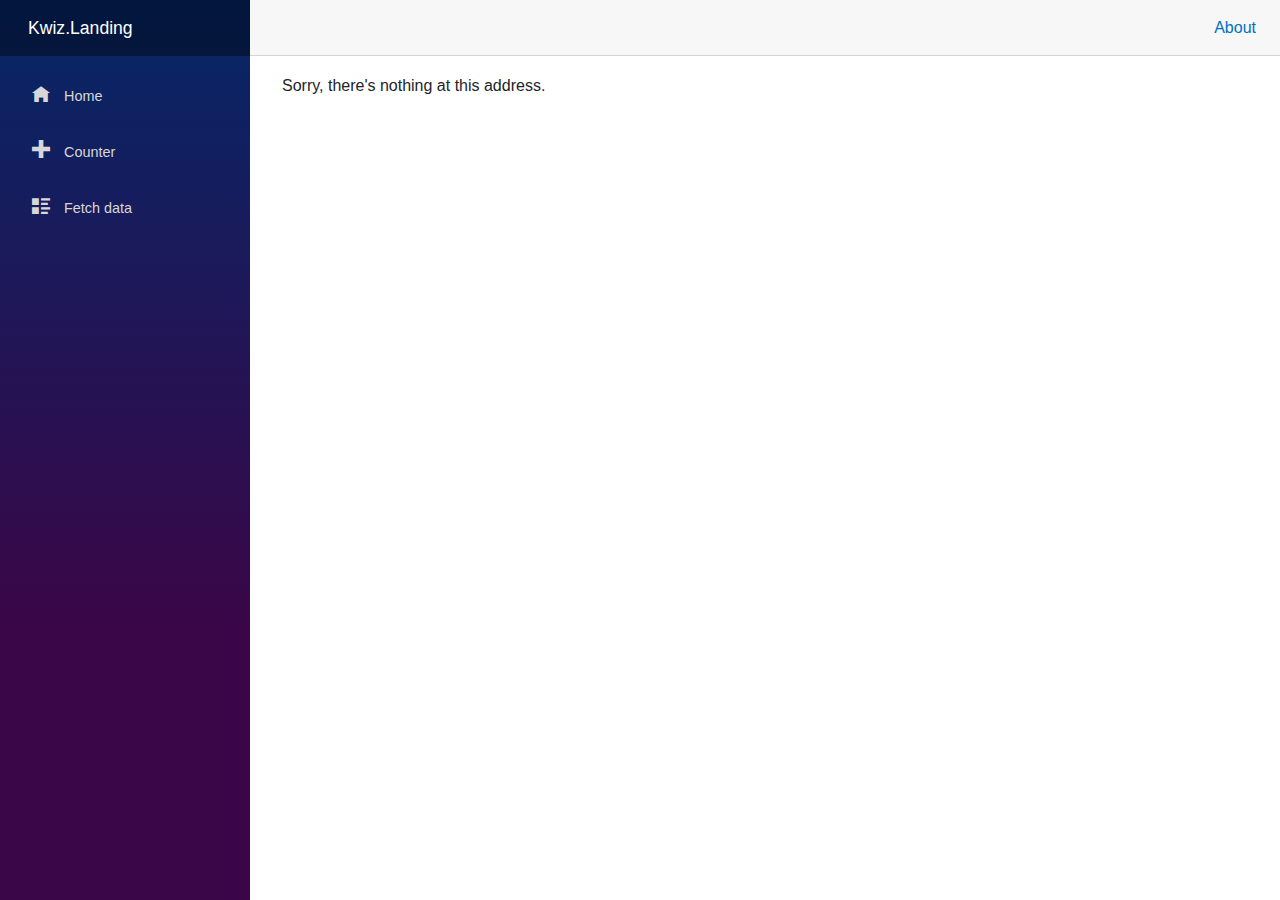
==== index.html @ 5d17f2ea "Deploying to gh-pages from @ raqamli/kwiz-landing@42d4bae87a7e8c31ee3aff3a5c0ec9b0adf59ce6 🚀" ====
<!DOCTYPE html>
<html lang="en">

<head>
    <meta charset="utf-8" />
    <meta name="viewport" content="width=device-width, initial-scale=1.0, maximum-scale=1.0, user-scalable=no" />
    <title>Kwiz.Landing</title>
    <base href="/" />
    <link href="css/bootstrap/bootstrap.min.css" rel="stylesheet" />
    <link href="css/app.css" rel="stylesheet" />
    <link rel="icon" type="image/png" href="favicon.png" />
    <link href="Kwiz.Landing.styles.css" rel="stylesheet" />
</head>

<body>
    <div id="app">
        <svg class="loading-progress">
            <circle r="40%" cx="50%" cy="50%" />
            <circle r="40%" cx="50%" cy="50%" />
        </svg>
        <div class="loading-progress-text"></div>
    </div>

    <div id="blazor-error-ui">
        An unhandled error has occurred.
        <a href="" class="reload">Reload</a>
        <a class="dismiss">🗙</a>
    </div>
    <script src="_framework/blazor.webassembly.js"></script>
</body>

</html>
---- css/app.css ----
@import url('open-iconic/font/css/open-iconic-bootstrap.min.css');

html, body {
    font-family: 'Helvetica Neue', Helvetica, Arial, sans-serif;
}

h1:focus {
    outline: none;
}

a, .btn-link {
    color: #0071c1;
}

.btn-primary {
    color: #fff;
    background-color: #1b6ec2;
    border-color: #1861ac;
}

.btn:focus, .btn:active:focus, .btn-link.nav-link:focus, .form-control:focus, .form-check-input:focus {
  box-shadow: 0 0 0 0.1rem white, 0 0 0 0.25rem #258cfb;
}

.content {
    padding-top: 1.1rem;
}

.valid.modified:not([type=checkbox]) {
    outline: 1px solid #26b050;
}

.invalid {
    outline: 1px solid red;
}

.validation-message {
    color: red;
}

#blazor-error-ui {
    background: lightyellow;
    bottom: 0;
    box-shadow: 0 -1px 2px rgba(0, 0, 0, 0.2);
    display: none;
    left: 0;
    padding: 0.6rem 1.25rem 0.7rem 1.25rem;
    position: fixed;
    width: 100%;
    z-index: 1000;
}

    #blazor-error-ui .dismiss {
        cursor: pointer;
        position: absolute;
        right: 0.75rem;
        top: 0.5rem;
    }

.blazor-error-boundary {
    background: url([data-uri]) no-repeat 1rem/1.8rem, #b32121;
    padding: 1rem 1rem 1rem 3.7rem;
    color: white;
}

    .blazor-error-boundary::after {
        content: "An error has occurred."
    }

.loading-progress {
    position: relative;
    display: block;
    width: 8rem;
    height: 8rem;
    margin: 20vh auto 1rem auto;
}

    .loading-progress circle {
        fill: none;
        stroke: #e0e0e0;
        stroke-width: 0.6rem;
        transform-origin: 50% 50%;
        transform: rotate(-90deg);
    }

        .loading-progress circle:last-child {
            stroke: #1b6ec2;
            stroke-dasharray: calc(3.141 * var(--blazor-load-percentage, 0%) * 0.8), 500%;
            transition: stroke-dasharray 0.05s ease-in-out;
        }

.loading-progress-text {
    position: absolute;
    text-align: center;
    font-weight: bold;
    inset: calc(20vh + 3.25rem) 0 auto 0.2rem;
}

    .loading-progress-text:after {
        content: var(--blazor-load-percentage-text, "Loading");
    }
---- Kwiz.Landing.styles.css ----
/* /Shared/MainLayout.razor.rz.scp.css */
.page[b-2wgpesqyok] {
    position: relative;
    display: flex;
    flex-direction: column;
}

main[b-2wgpesqyok] {
    flex: 1;
}

.sidebar[b-2wgpesqyok] {
    background-image: linear-gradient(180deg, rgb(5, 39, 103) 0%, #3a0647 70%);
}

.top-row[b-2wgpesqyok] {
    background-color: #f7f7f7;
    border-bottom: 1px solid #d6d5d5;
    justify-content: flex-end;
    height: 3.5rem;
    display: flex;
    align-items: center;
}

    .top-row[b-2wgpesqyok]  a, .top-row[b-2wgpesqyok]  .btn-link {
        white-space: nowrap;
        margin-left: 1.5rem;
        text-decoration: none;
    }

    .top-row[b-2wgpesqyok]  a:hover, .top-row[b-2wgpesqyok]  .btn-link:hover {
        text-decoration: underline;
    }

    .top-row[b-2wgpesqyok]  a:first-child {
        overflow: hidden;
        text-overflow: ellipsis;
    }

@media (max-width: 640.98px) {
    .top-row:not(.auth)[b-2wgpesqyok] {
        display: none;
    }

    .top-row.auth[b-2wgpesqyok] {
        justify-content: space-between;
    }

    .top-row[b-2wgpesqyok]  a, .top-row[b-2wgpesqyok]  .btn-link {
        margin-left: 0;
    }
}

@media (min-width: 641px) {
    .page[b-2wgpesqyok] {
        flex-direction: row;
    }

    .sidebar[b-2wgpesqyok] {
        width: 250px;
        height: 100vh;
        position: sticky;
        top: 0;
    }

    .top-row[b-2wgpesqyok] {
        position: sticky;
        top: 0;
        z-index: 1;
    }

    .top-row.auth[b-2wgpesqyok]  a:first-child {
        flex: 1;
        text-align: right;
        width: 0;
    }

    .top-row[b-2wgpesqyok], article[b-2wgpesqyok] {
        padding-left: 2rem !important;
        padding-right: 1.5rem !important;
    }
}
/* /Shared/NavMenu.razor.rz.scp.css */
.navbar-toggler[b-2pjfpf9ldi] {
    background-color: rgba(255, 255, 255, 0.1);
}

.top-row[b-2pjfpf9ldi] {
    height: 3.5rem;
    background-color: rgba(0,0,0,0.4);
}

.navbar-brand[b-2pjfpf9ldi] {
    font-size: 1.1rem;
}

.oi[b-2pjfpf9ldi] {
    width: 2rem;
    font-size: 1.1rem;
    vertical-align: text-top;
    top: -2px;
}

.nav-item[b-2pjfpf9ldi] {
    font-size: 0.9rem;
    padding-bottom: 0.5rem;
}

    .nav-item:first-of-type[b-2pjfpf9ldi] {
        padding-top: 1rem;
    }

    .nav-item:last-of-type[b-2pjfpf9ldi] {
        padding-bottom: 1rem;
    }

    .nav-item[b-2pjfpf9ldi]  a {
        color: #d7d7d7;
        border-radius: 4px;
        height: 3rem;
        display: flex;
        align-items: center;
        line-height: 3rem;
    }

.nav-item[b-2pjfpf9ldi]  a.active {
    background-color: rgba(255,255,255,0.25);
    color: white;
}

.nav-item[b-2pjfpf9ldi]  a:hover {
    background-color: rgba(255,255,255,0.1);
    color: white;
}

@media (min-width: 641px) {
    .navbar-toggler[b-2pjfpf9ldi] {
        display: none;
    }

    .collapse[b-2pjfpf9ldi] {
        /* Never collapse the sidebar for wide screens */
        display: block;
    }
    
    .nav-scrollable[b-2pjfpf9ldi] {
        /* Allow sidebar to scroll for tall menus */
        height: calc(100vh - 3.5rem);
        overflow-y: auto;
    }
}
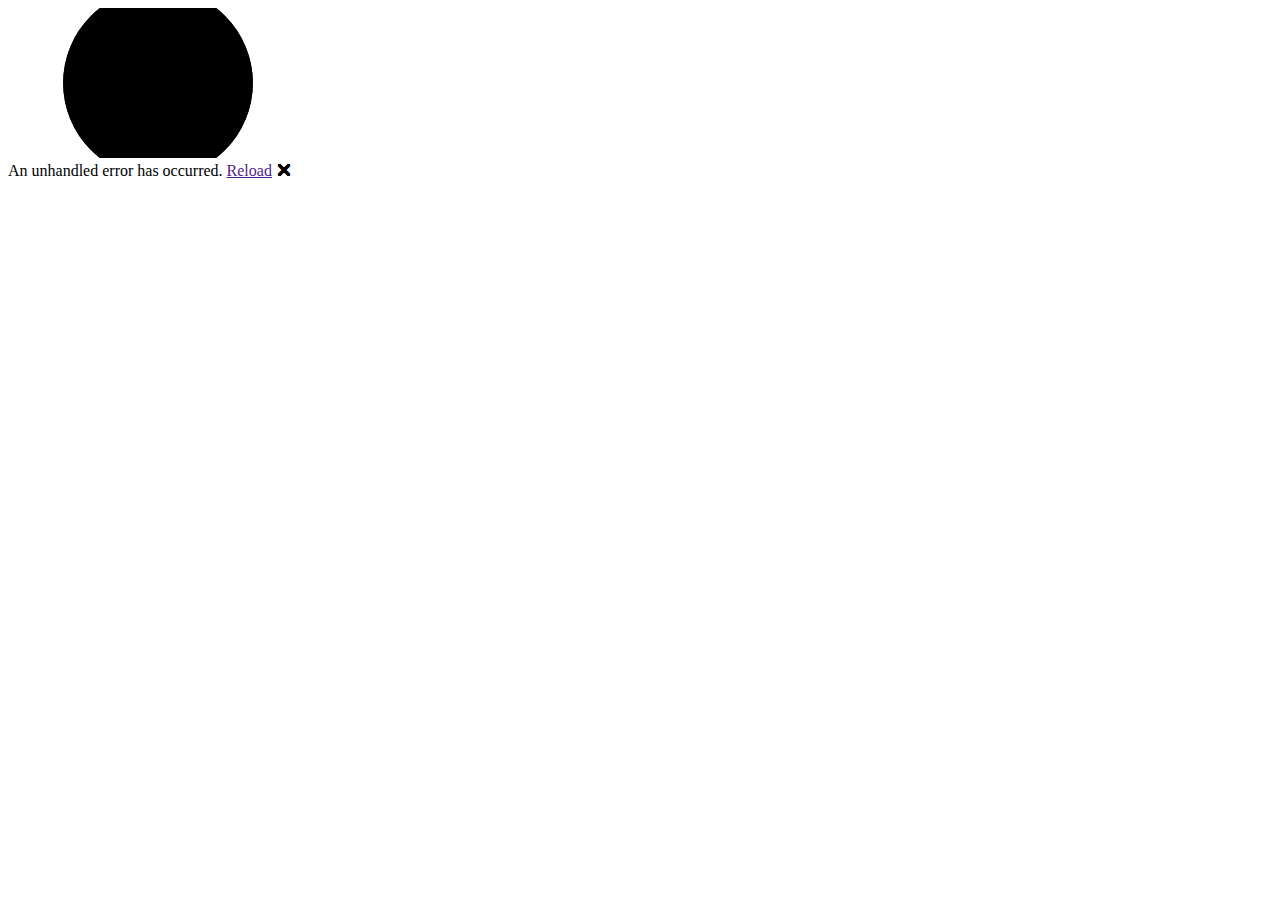
==== commit df7d3f3c: "Update index.html" ====
--- a/index.html
+++ b/index.html
@@ -5,7 +5,7 @@
     <meta charset="utf-8" />
     <meta name="viewport" content="width=device-width, initial-scale=1.0, maximum-scale=1.0, user-scalable=no" />
     <title>Kwiz.Landing</title>
-    <base href="/" />
+    <base href="kwiz-landing/" />
     <link href="css/bootstrap/bootstrap.min.css" rel="stylesheet" />
     <link href="css/app.css" rel="stylesheet" />
     <link rel="icon" type="image/png" href="favicon.png" />
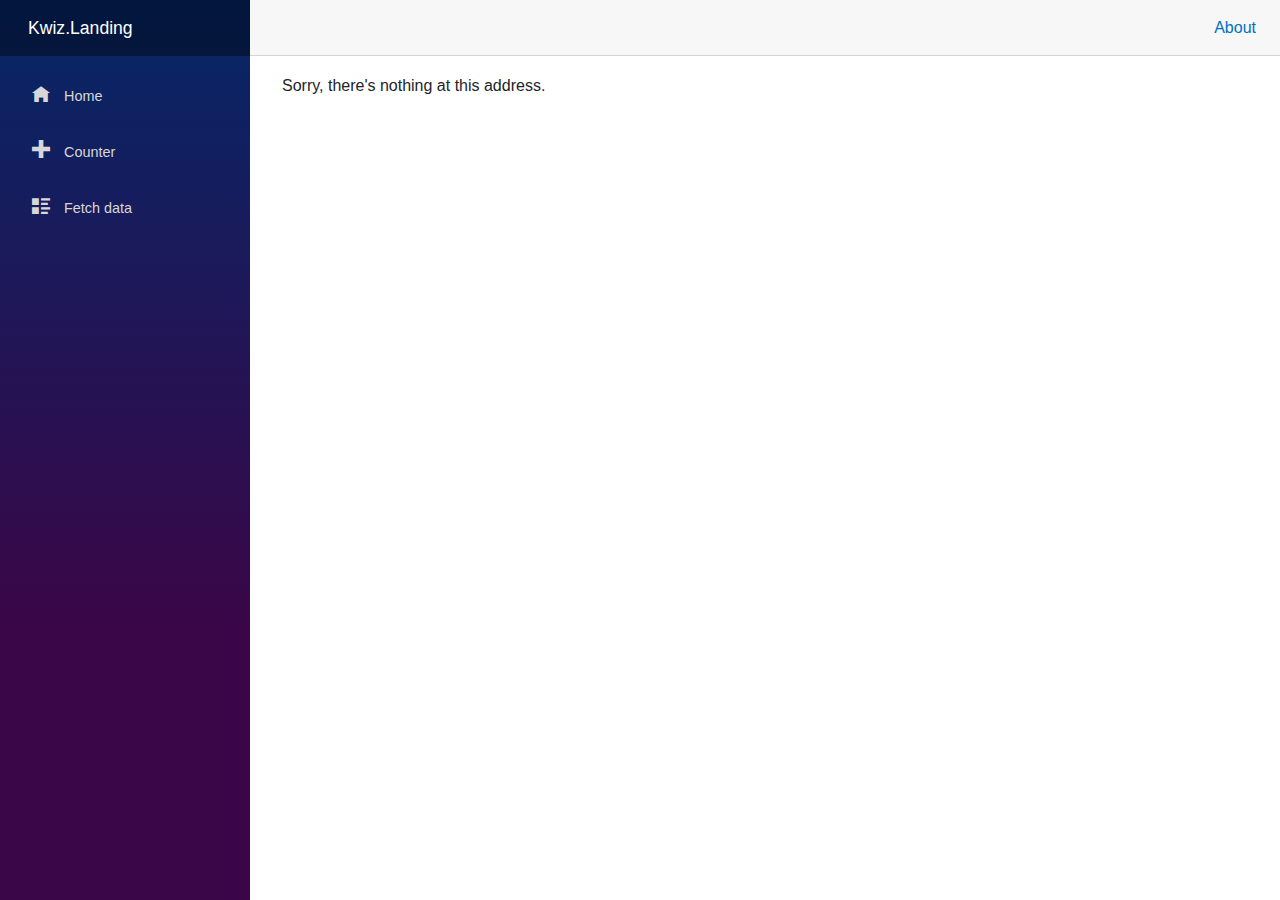
==== commit 9a74002f: "Deploying to gh-pages from @ raqamli/kwiz-landing@0fc1df56b09744e748329e07fb297c7a7e198ed6 🚀" ====
--- a/index.html
+++ b/index.html
@@ -5,7 +5,7 @@
     <meta charset="utf-8" />
     <meta name="viewport" content="width=device-width, initial-scale=1.0, maximum-scale=1.0, user-scalable=no" />
     <title>Kwiz.Landing</title>
-    <base href="kwiz-landing/" />
+    <base href="/" />
     <link href="css/bootstrap/bootstrap.min.css" rel="stylesheet" />
     <link href="css/app.css" rel="stylesheet" />
     <link rel="icon" type="image/png" href="favicon.png" />
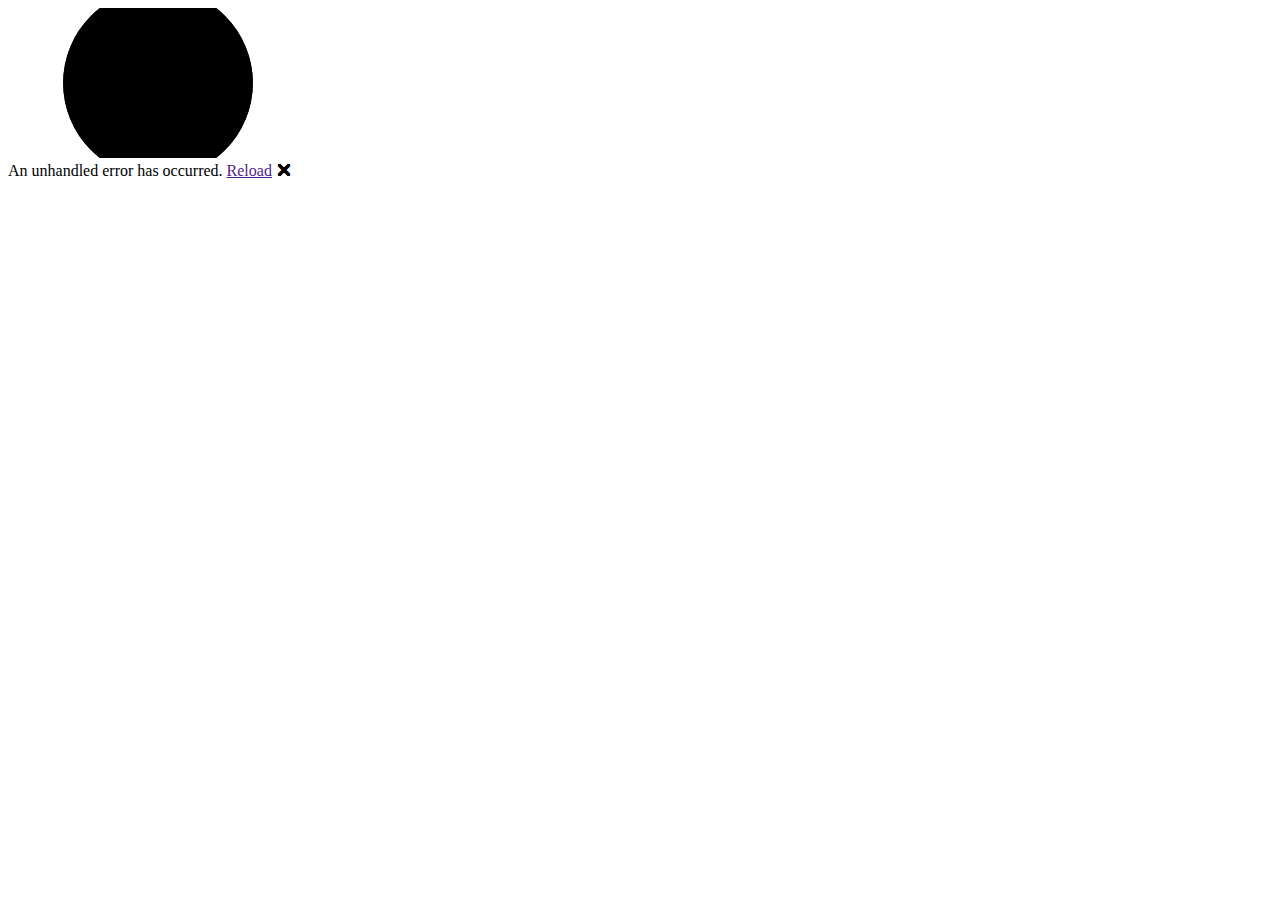
==== commit 4f499b02: "Deploying to gh-pages from @ raqamli/kwiz-landing@3249149e1c7ee364164e5ffbd3c1ea7ca78001d1 🚀" ====
--- a/index.html
+++ b/index.html
@@ -5,7 +5,7 @@
     <meta charset="utf-8" />
     <meta name="viewport" content="width=device-width, initial-scale=1.0, maximum-scale=1.0, user-scalable=no" />
     <title>Kwiz.Landing</title>
-    <base href="/" />
+    <base href="/kwiz-landing/" />
     <link href="css/bootstrap/bootstrap.min.css" rel="stylesheet" />
     <link href="css/app.css" rel="stylesheet" />
     <link rel="icon" type="image/png" href="favicon.png" />
